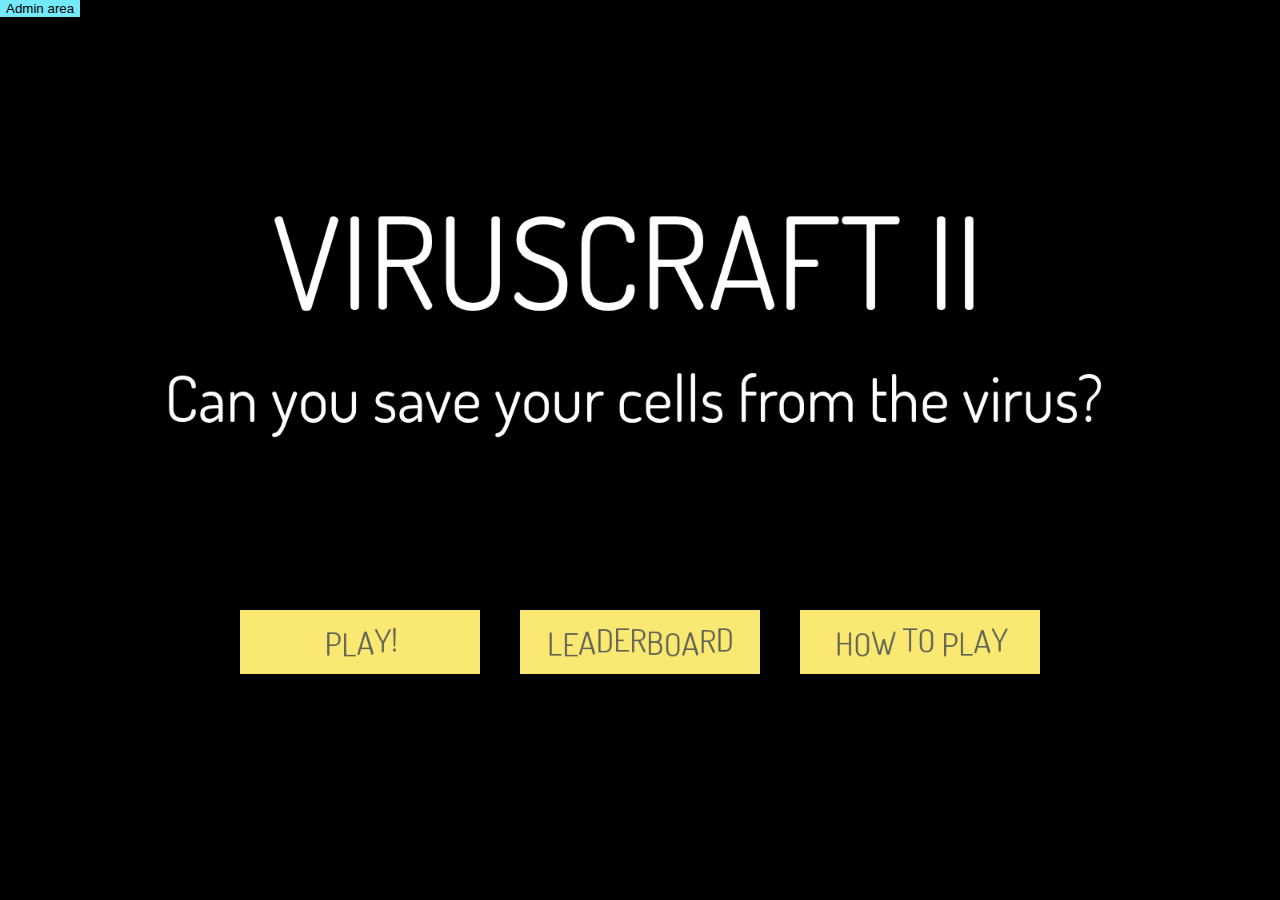
==== game/client/htdocs/index.html @ e337c3f2 "new game code started" ====
<!DOCTYPE html>
<html>
  <head>
    <title>VIRUSCRAFT II</title>
    <link href="css/style.css" rel="stylesheet" type="text/css">
    <body bgcolor="#fff">
      <div>
	<button id="edit-button" onclick="$('#params').show();">Admin area</button> 
        <center>
          <canvas id="canvas" width="1600" height="750"></canvas>
        </center>

	<div id="params">
	  Viruscraft II Parameters</br>
	  <p><div class="param-list"></div></p>
	  <p>Params are saved to your browser: reload the page for changes to take effect.<p>
	  <button onclick="local_nuke()">Factory defaults</button>
	  <button onclick="$('#params').hide();">Hide me</button></br>
	</div>
	
        <div style="display:none;">
          <pre><div id="output"></div></pre>
          <pre><div id="compiled"></div></pre>
        </div>
      </div>
      
    </body>
    <script type="text/javascript" src="js/jquery-1.9.1.min.js"></script>
    <script type="text/javascript" src="js/ditto.js"></script>

    <script>
      $(document).ready(function(){
          $('#canvas').height($('#canvas').width() * 750/1600);
      });
      $(window).resize(function(){
          $('#canvas').height($('#canvas').width() * 750/1600);
      });

      $( document ).ready(function() {
         init(["scm/game.jscm"]);    
      });

    </script>

</html>
---- game/client/htdocs/css/style.css ----
@font-face {
    font-family: 'Dosis';
    src: url('../fonts/Dosis-Regular.ttf');
}

html, body {
    overflow: hidden;
    margin: 0;
    font-family: 'Dosis';
    color: #fff;
    font-size:  20;
    background: black;
}

#canvas {
    width: 100%; /* 100% causes slider sometimes */
    height: auto;
    min-width: 800px;
    /*background: url(../images/bg.jpg);*/
    background-size: 100% 100%;
    /*background: #f5f5f5;*/

    padding: 0;
    margin: auto;
    display: block;
    width: 100%;
    position: absolute;
    top: 0;
    bottom: 0;
    left: 0;
    right: 0;
}

#params {
    display: none; 
    position: absolute; 
    top: 0;
    background: rgba(0,0,0,0.8);
    padding: 1em;
    width: 350px;
}

#edit-button {
    position: absolute; 
    top: 0;
    z-index: 100;
}

.param-list {
    height: 400px;
<!--    overflow: scroll; -->
}

.param-row {
    display: table;
    border: 1px solid white;
    background: #000;
}

.param-key {
    display: table-cell;
    width: 200px;
}

.param-value {
    display: table-cell;
    width: 50px;
    border: 1px solid black;
    background: none;
    color: #fff;
}

.param-units {
    display: table-cell;
    font-size: 50%;
    width: 50px;
}


button {
    background: #73e9f9;
    border: none;
}
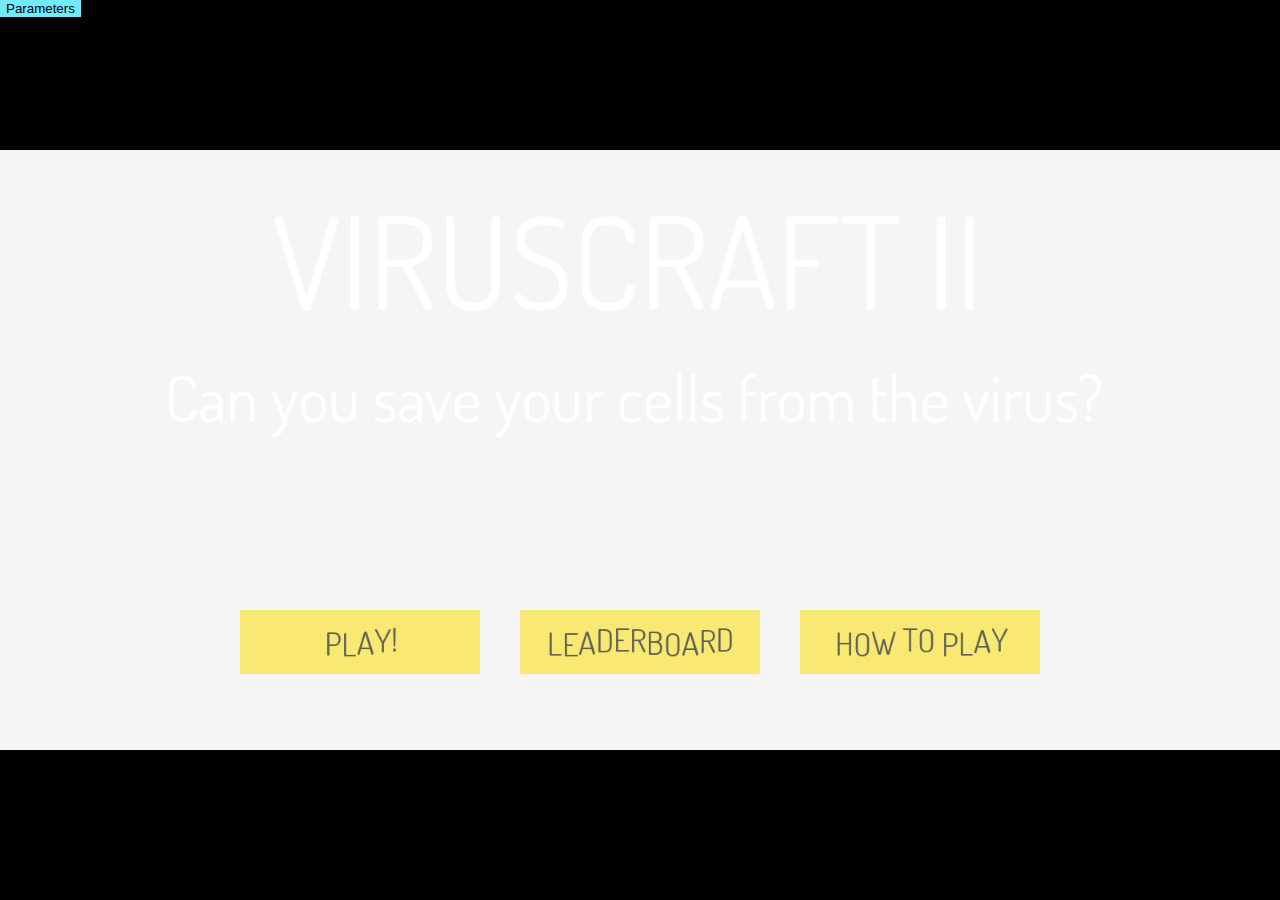
==== commit 514f6b49: "added hosts and fluid sim" ====
--- a/game/client/htdocs/index.html
+++ b/game/client/htdocs/index.html
@@ -5,17 +5,15 @@
     <link href="css/style.css" rel="stylesheet" type="text/css">
     <body bgcolor="#fff">
       <div>
-	<button id="edit-button" onclick="$('#params').show();">Admin area</button> 
+		<button id="edit-button" onclick="toggle_visibility('params');">Parameters</button> 
         <center>
           <canvas id="canvas" width="1600" height="750"></canvas>
         </center>
 
 	<div id="params">
-	  Viruscraft II Parameters</br>
 	  <p><div class="param-list"></div></p>
 	  <p>Params are saved to your browser: reload the page for changes to take effect.<p>
 	  <button onclick="local_nuke()">Factory defaults</button>
-	  <button onclick="$('#params').hide();">Hide me</button></br>
 	</div>
 	
         <div style="display:none;">
@@ -27,8 +25,17 @@
     </body>
     <script type="text/javascript" src="js/jquery-1.9.1.min.js"></script>
     <script type="text/javascript" src="js/ditto.js"></script>
+    <script type="text/javascript" src="js/perlin-noise.js"></script>
 
     <script>
+	  function toggle_visibility(id) {
+       var e = document.getElementById(id);
+       if(e.style.display == 'block')
+          e.style.display = 'none';
+       else
+          e.style.display = 'block';
+      }
+	  
       $(document).ready(function(){
           $('#canvas').height($('#canvas').width() * 750/1600);
       });
--- a/game/client/htdocs/css/style.css
+++ b/game/client/htdocs/css/style.css
@@ -18,7 +18,7 @@
     min-width: 800px;
     /*background: url(../images/bg.jpg);*/
     background-size: 100% 100%;
-    /*background: #f5f5f5;*/
+    background: #f5f5f5;
 
     padding: 0;
     margin: auto;
@@ -53,13 +53,13 @@
 
 .param-row {
     display: table;
-    border: 1px solid white;
-    background: #000;
+    border-bottom: 1px solid grey;
+	width: 100%;
 }
 
 .param-key {
     display: table-cell;
-    width: 200px;
+    width: 150px;
 }
 
 .param-value {
@@ -72,8 +72,8 @@
 
 .param-units {
     display: table-cell;
-    font-size: 50%;
-    width: 50px;
+    width: 100px;
+	text-align: right;
 }
 
 
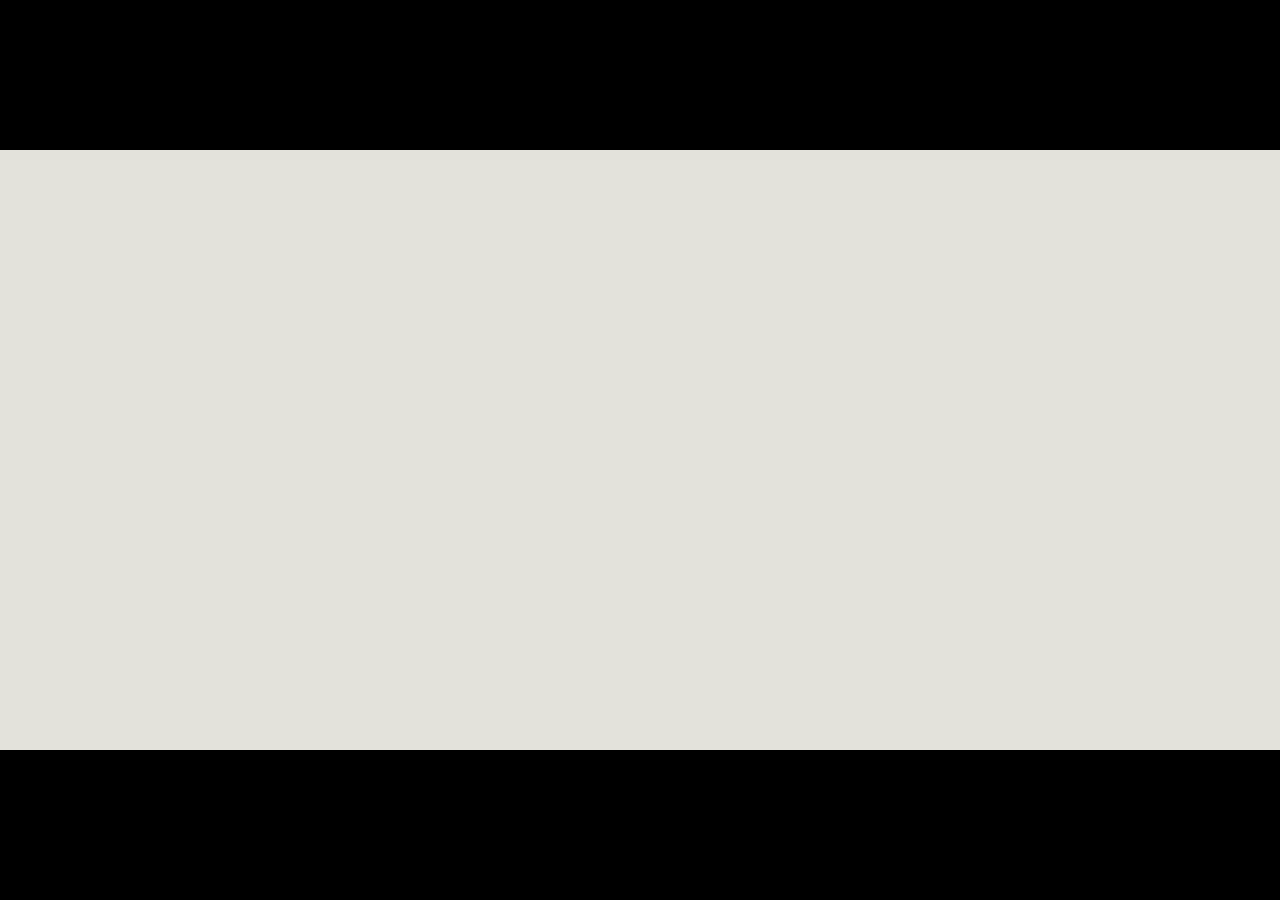
==== commit 7c588124: "jigging around the draw order and added lives Fixed: #17" ====
--- a/game/client/htdocs/index.html
+++ b/game/client/htdocs/index.html
@@ -5,7 +5,7 @@
     <link href="css/style.css" rel="stylesheet" type="text/css">
     <body bgcolor="#fff">
       <div>
-		<button id="edit-button" onclick="toggle_visibility('params');">Parameters</button> 
+<!-- <button id="edit-button" onclick="toggle_visibility('params');">Parameters</button>  -->
         <center>
           <canvas id="canvas" width="1600" height="750"></canvas>
         </center>
--- a/game/client/htdocs/css/style.css
+++ b/game/client/htdocs/css/style.css
@@ -1,6 +1,6 @@
 @font-face {
     font-family: 'Dosis';
-    src: url('../fonts/Dosis-Regular.ttf');
+    src: url('../fonts/ShadowsIntoLightTwo-Regular.ttf');
 }
 
 html, body {
@@ -16,10 +16,8 @@
     width: 100%; /* 100% causes slider sometimes */
     height: auto;
     min-width: 800px;
-    /*background: url(../images/bg.jpg);*/
+    background: #e3e2db; /* url(../images/backgrounds/background.jpg); */
     background-size: 100% 100%;
-    background: #f5f5f5;
-
     padding: 0;
     margin: auto;
     display: block;
@@ -48,7 +46,7 @@
 
 .param-list {
     height: 400px;
-<!--    overflow: scroll; -->
+    overflow-y: scroll;
 }
 
 .param-row {
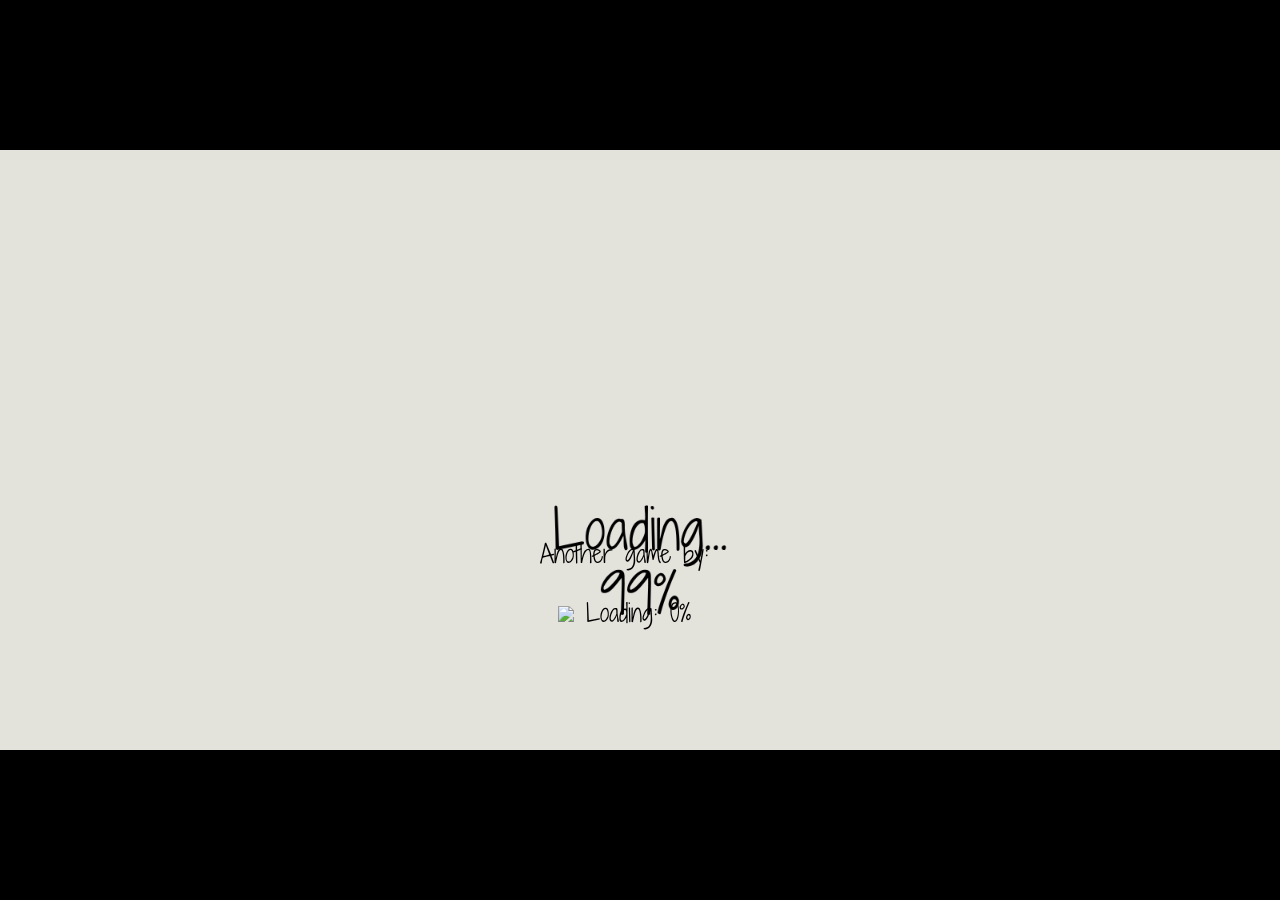
==== commit 0facb56e: "added missing image" ====
--- a/game/client/htdocs/index.html
+++ b/game/client/htdocs/index.html
@@ -5,17 +5,24 @@
     <link href="css/style.css" rel="stylesheet" type="text/css">
     <body bgcolor="#fff">
       <div>
-<!-- <button id="edit-button" onclick="toggle_visibility('params');">Parameters</button>  -->
-        <center>
-          <canvas id="canvas" width="1600" height="750"></canvas>
-        </center>
+		<!-- <button id="edit-button" onclick="toggle_visibility('params');">Parameters</button>  -->
+		<center>
+		  <canvas id="canvas" width="1600" height="750"></canvas>
+		  <div class="logo-outer">
+ 			<div class="logo-holder">
+			  <p>Another game by:</p>
+			  <img src="images/thentrythis.png" width="80%">
+			  Loading: <span>0%</span>
+			</div>
+		  </div>
+		</center>
 
-	<div id="params">
-	  <p><div class="param-list"></div></p>
-	  <p>Params are saved to your browser: reload the page for changes to take effect.<p>
-	  <button onclick="local_nuke()">Factory defaults</button>
-	</div>
-	
+		<div id="params">
+		  <p><div class="param-list"></div></p>
+		  <p>Params are saved to your browser: reload the page for changes to take effect.<p>
+			<button onclick="local_nuke()">Factory defaults</button>
+		</div>
+		
         <div style="display:none;">
           <pre><div id="output"></div></pre>
           <pre><div id="compiled"></div></pre>
--- a/game/client/htdocs/css/style.css
+++ b/game/client/htdocs/css/style.css
@@ -12,11 +12,26 @@
     background: black;
 }
 
+.logo-outer {
+	min-width: 800px;
+	width: 100%;
+}
+
+.logo-holder {
+	font-size: 1.5em;
+	color: black;
+	position: absolute;
+	margin-left: -100px;
+    left: 50%;
+    bottom: 30%;
+	text-align: center;
+}
+
 #canvas {
     width: 100%; /* 100% causes slider sometimes */
     height: auto;
     min-width: 800px;
-    background: #e3e2db; /* url(../images/backgrounds/background.jpg); */
+    background: #e3e2db;  /* url(../images/backgrounds/background.jpg); */
     background-size: 100% 100%;
     padding: 0;
     margin: auto;
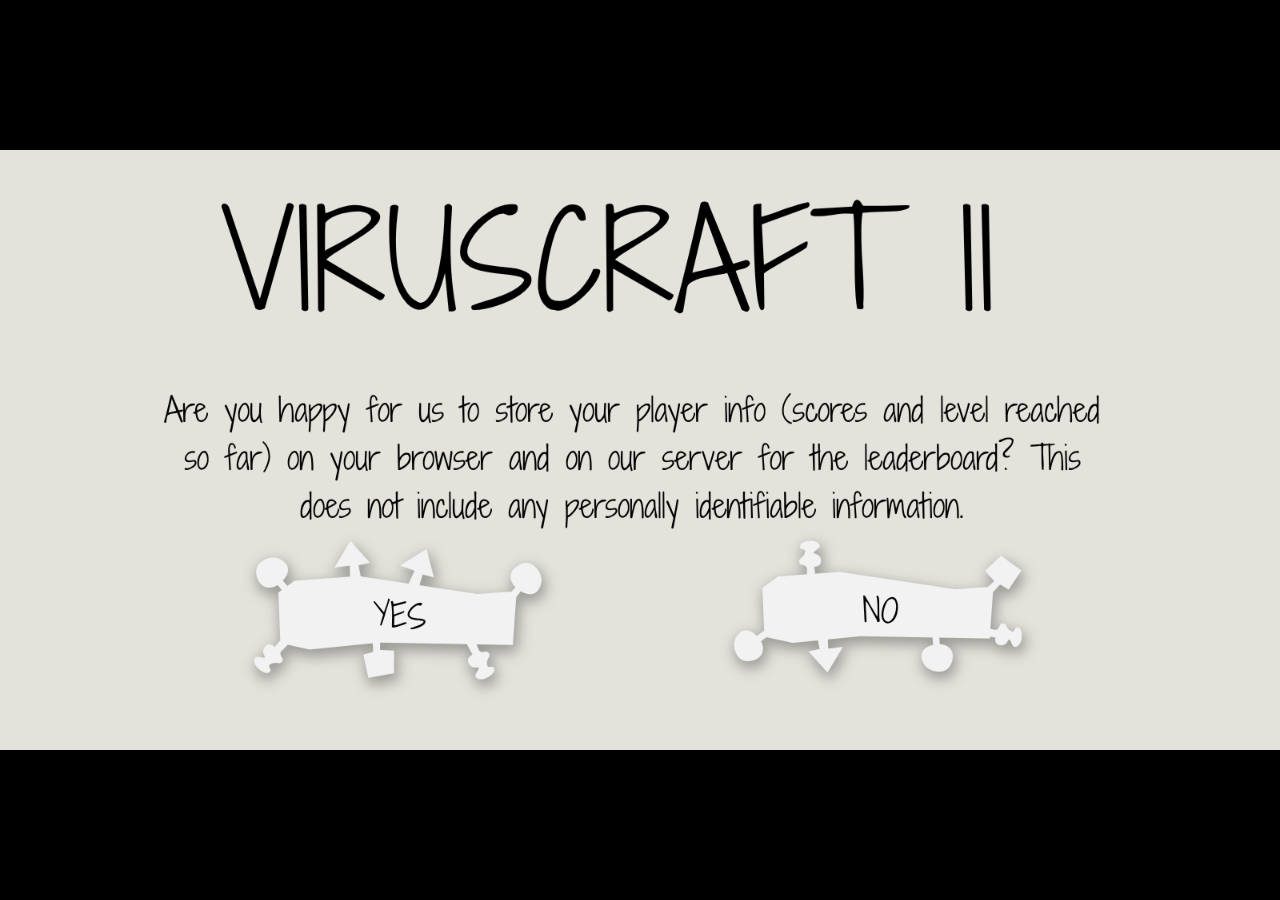
==== commit 6fe26cd5: "tweaked positioning of shape buttons on online version Fixed: #45" ====
--- a/game/client/htdocs/index.html
+++ b/game/client/htdocs/index.html
@@ -8,11 +8,12 @@
 		<!-- <button id="edit-button" onclick="toggle_visibility('params');">Parameters</button>  -->
 		<center>
 		  <canvas id="canvas" width="1600" height="750"></canvas>
-		  <div class="logo-outer">
+		  <div id="loading-container" class="logo-outer">
  			<div class="logo-holder">
-			  <p>Another game by:</p>
-			  <img src="images/thentrythis.png" width="80%">
-			  Loading: <span>0%</span>
+			  <img src="images/thentrythis.png">
+			  <p>
+				<progress id="loading" value="0" max="100"></progress>
+			  </p>
 			</div>
 		  </div>
 		</center>
--- a/game/client/htdocs/css/style.css
+++ b/game/client/htdocs/css/style.css
@@ -22,10 +22,25 @@
 	color: black;
 	position: absolute;
 	margin-left: -100px;
-    left: 50%;
-    bottom: 30%;
+	left: 50%;
+    top: 20%;
 	text-align: center;
 }
+
+
+progress {
+	width: 200px;
+	height: 15px;
+}
+
+/* background: */
+progress::-webkit-progress-bar { background-color: white; width: 100%; }
+progress { background-color: white; }
+
+/* value: */
+progress::-webkit-progress-value { background-color: #1d6052 !important; }
+progress::-moz-progress-bar { background-color: #1d6052 !important; }
+progress { color: #1d6052; }
 
 #canvas {
     width: 100%; /* 100% causes slider sometimes */
